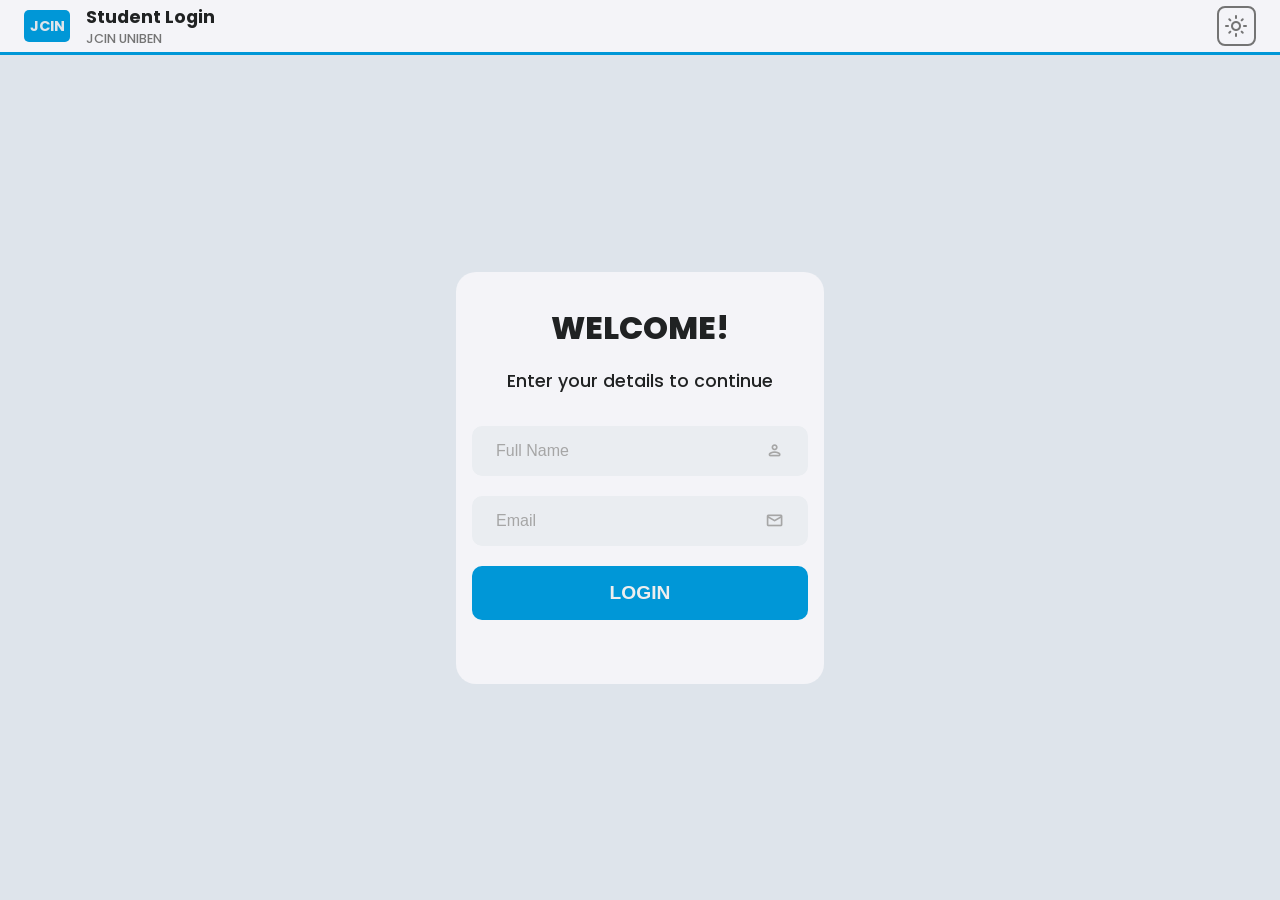
==== JCIN UNIBEN QUIZ/Student/index.html @ 9ebec568 "first upload" ====
<!DOCTYPE html>
<html lang="en">
<head>
    <meta charset="UTF-8">
    <meta name="viewport" content="width=device-width, initial-scale=1.0">

    <!-- Link to stylesheet -->
    <link rel="stylesheet" href="./style.css">

    <!-- Link to JS Scripts -->
    <script defer src="./login.js"></script>

    <!-- Link to Google Icons -->
    <link rel="stylesheet" href="https://fonts.googleapis.com/css2?family=Material+Symbols+Rounded" />
    <title>JCIN UNIBEN || STUDENT LOGIN</title>
</head>
<body class="login">
    <nav class="nav-bar">
        <div class="left">
            <span class="material-symbols-rounded menu">
                menu
            </span>
            <div class="logo">
                <h2>JCIN</h2>
            </div>

            <div class="txt">
                <h3>Student Login</h3>
                <h5>JCIN UNIBEN</h5>
            </div>
        </div>
        
        <div class="theme">
            <span class="material-symbols-rounded theme-icon">
                light_mode
            </span>
        </div>
    </nav>
    <div class="login-container">
        <div class="login-content">
            <a href="./test.html" class="quiz-link"></a>
            
            <h1>Welcome!</h1>
            <p>Enter your details to continue</p>

            <form action="#" class="login-form">
                <div class="input-box">
                    <input type="text" placeholder="Full Name" class="name">
                    <span class="material-symbols-rounded icon">
                        person
                    </span>
                    <div class="error">Invalid entery</div>
                </div>

                <div class="input-box">
                    <input type="text" placeholder="Email" class="email">
                    <span class=" material-symbols-rounded iconicon">
                        email
                    </span>
                    <div class="error"></div>
                </div>
                <button type="submit" class="btn" >LOGIN</button>
            </form>
        </div>
    </div>
</body>
</html>
---- JCIN UNIBEN QUIZ/Student/style.css ----
/* || FONTS */
@import url('https://fonts.googleapis.com/css2?family=Poppins:ital,wght@0,100;0,200;0,300;0,400;0,500;0,600;0,700;0,800;0,900;1,100;1,200;1,300;1,400;1,500;1,600;1,700;1,800;1,900&display=swap');

/* || CSS RESETS */
* {
    margin: 0;
    padding: 0;
    box-sizing: border-box;
    text-decoration: none;
    border: none;
    outline: none;
    list-style: none;
}

/* || VARIABLES */
:root {
    --COLOR-BG: #0b0c12;
    --COLOR-CONTAINER: #13171d;
    --COLOR-INPUT: #21262e;
    --COLOR-TXT: #EEE;
    --COLOR-FADE: #bababa;
    --COLOR-PLACEHOLDER: #a6a6a6;
    --COLOR-PRIMARY: #0097D7;
    --COLOR-DANGER: hsl(0, 86%, 54%);
    --COLOR-WARNING: #a39f29;

    --BOX-SHADOW: 0 0 20px 3px hsla(214, 7%, 79%, 0.15);
}

body.light-theme {
    --COLOR-BG: #dee4eb;
    --COLOR-CONTAINER: #f4f4f8;
    --COLOR-INPUT: #eaedf1;
    --COLOR-TXT: #202223;
    --COLOR-FADE: #747474;
    --COLOR-PLACEHOLDER: #a6a6a6;
}


/* || GENERAL STYLES */
body{
    font-family: 'Poppins', 'Segoe UI', Tahoma, Geneva, Verdana, sans-serif;
    background: var(--COLOR-BG);
    min-height: 100svh;
}

.white-space {
    white-space: nowrap;
}

.nav-bar {
    position: sticky;
    top: 0;
    width: 100%;
    height: 55px;
    background-color: var(--COLOR-CONTAINER);
    color: var(--COLOR-TXT);
    display: flex;
    justify-content: space-between;
    align-items: center;
    gap: 1rem;
    padding: .75rem 1.5rem;
    border-bottom: 3px solid var(--COLOR-PRIMARY);
}

.left {
    display: flex;
    justify-content: center;
    align-items: center;
    gap: 1rem;
}

.left > .menu{
    display: none;
    font-size: 1.75rem;
}

.left .logo h2{
    color: var(--COLOR-BG);
    font-size: .9rem;
    font-weight: 700;
    background: var(--COLOR-PRIMARY);
    border-radius: 5px;
    padding: .35rem;
}

.txt h3 {
    font-size: 1.1rem;
    font-weight: 700;
}

.txt h5 {
    font-size: .8rem;
    font-weight: 500;
    color: var(--COLOR-FADE);
}

.theme {
    justify-self: flex-end;
    display: flex;
    justify-content: center;
    align-items: center;
    padding: .35rem;
    border: 2px solid var(--COLOR-FADE);
    border-radius: 8px;
    cursor: pointer;
    color: var(--COLOR-FADE);
    font-size: 1.2rem;
    transition: .3s ease;
}

.theme:hover {
    color: var(--COLOR-TXT);
    border-color: var(--COLOR-TXT);
}

/* || STUDENT LOGIN PAGE */

.quiz-link {
    display: none;
}

/* .login {
    display: flex;
    justify-content: center;
    align-items: center;
    flex-direction: column;
} */

.login-container {
    display: flex;
    justify-content: center;
    align-items: center;
    width: 100%;
    min-height: calc(100svh - 55px)
}

.login-content {
    border-radius: 20px;
    background: var(--COLOR-CONTAINER);
    padding: 2rem 1rem;
    margin: 1rem;
    width: 23rem;
    color: var(--COLOR-TXT);
}

.login-content > h1 {
    font-size: 2rem;
    font-weight: 800;
    text-align: center;
    text-transform: uppercase;
}

.login-content > p {
    font-size: 1.1rem;
    font-weight: 500;
    text-align: center;
    margin-block: 1rem;
}

.login-form {
    margin-block: 2rem;
}

.input-box {
    margin-bottom: 1.25rem;
    position: relative;
}

.input-box input {
    width: 100%;
    background: var(--COLOR-INPUT);
    border-radius: 10px;
    padding: 1rem 2.5rem 1rem 1.5rem;
    font-size: 1rem;
    font-weight: 500;
    color: var(--COLOR-TXT);
}

.input-box input:focus-within {
    border: 2px solid var(--COLOR-PRIMARY);
}

.input-box > span {
    color: var(--COLOR-PLACEHOLDER);
    font-size: 1.2rem;
    font-weight: 500;
    position: absolute;
    top: 50%;
    right: 1.5rem;
    transform: translateY(-50%);
}

.input-box > .error {
    color: var(--COLOR-DANGER);
    font-size: .8rem;
    font-weight: 500;
    padding: 0.1rem 1.5rem;
    display: none;
}

.input-box.fail > .error {
    display: block;
}


.input-box input::placeholder {
    color: var(--COLOR-PLACEHOLDER);
}

.login-form .btn {
    text-align: center;
    width: 100%;
    padding: 1rem 1.5rem;
    background: var(--COLOR-PRIMARY);
    border-radius: 10px;
    color: #EEE;
    font-size: 1.2rem;
    font-weight: 600;
    cursor: pointer;
}

/* || QUIZ START TEST PROMPT  */
.prompt {
    display: flex;
    justify-content: center;
    align-items: center;
    flex-direction: column;
    width: min(42rem, calc(100% - 2rem));
    padding: clamp(1.25rem, 5vw, 2.5rem);
    margin: calc(55px + 2rem) auto 1rem;
    border-radius: 30px;
    /* border: 1px solid var(--COLOR-PRIMARY); */
    box-shadow: 0 0 10px 2px hsla(198, 100%, 42%, 0.25);
    color: var(--COLOR-TXT);
    background: var(--COLOR-CONTAINER);
}

.prompt.started {
    display: none;
}

.prompt > h1 {
    font-size: 1.75rem;
    font-weight: 800;
    text-align: center;
}

.prompt > .txt {
    font-size: 1.1rem;
    font-weight: 500;
    margin-block: 1rem 1.5rem;
    display: flex;
    justify-content: center;
    align-items: flex-start;
    gap: .5rem;
    flex-direction: column;
}

.prompt > .txt .candidate-name{
    color: var(--COLOR-PRIMARY);
    text-transform: uppercase;
    font-weight: 600;
}

.prompt > .start {
    margin: 0 auto;
    width: 180px;
    padding: .75rem 1.5rem;
    background: var(--COLOR-PRIMARY);
    border-radius: 10px;
    color: #EEE;
    font-size: 1.1rem;
    font-weight: 600;
    cursor: pointer;
}

/* || MAIN SECTION  */
.main-test {
    width: min(80%, calc(100% - 1rem));
    margin: calc(2rem + 60px) auto 1.5rem;
    color: var(--COLOR-TXT);
    display: none;
}

.main-test.started {
    display: block;
}

.candidate-details {
    font-size: 1rem;
    font-weight: 600;
}

/* || TIMER */
.timer {
    border-radius: 10px;
    color: #EEE;
    font-size: 2rem;
    font-weight: 800;
    box-shadow: 0 0 10px 2px hsla(198, 100%, 42%, 0.25);
    color: var(--COLOR-TXT);
    background: var(--COLOR-CONTAINER);
    text-align: center;

    width: 180px;
    height: 60px;
    display: flex;
    justify-content: center;
    align-items: center;
    position: fixed;
    top: calc(55px + 1rem);
    right: 2rem;
}

.timer.low-time {
    box-shadow: 0 0 10px 2px hsla(0, 62%, 47%, 0.25);
    color: var(--COLOR-DANGER);
    animation: pulse 1s infinite ease-in-out;
}

@keyframes pulse {
    0% {
        transform: scale(1);
        box-shadow: 0 0 10px 2px hsla(0, 62%, 47%, 0.25);
    }
    60% {
        transform: scale(1.05);
        box-shadow: none;
    }
    100% {
        transform: scale(1);
        box-shadow: 0 0 10px 2px hsla(0, 86%, 54%, 0.35);
    }
}

/* || TEST QUESTIONS */
.questions {
    display: flex;
    justify-content: center;
    align-items: center;
    gap: 2.5rem;
    flex-direction: column;
    text-align: left;
    width: 100%;
    margin-block: 2rem 1rem;
}

.question {
    width: min(43rem, 100%);
    background: var(--COLOR-CONTAINER);
    padding: 1.75rem 2rem;
    border-radius: 20px;
    box-shadow: var(--BOX-SHADOW);
}

.question > p {
    font-size: 1.2rem;
    font-weight: 700;
    margin-bottom: 1rem;
}

.the-options {
    display: flex;
    flex-direction: column;
    justify-content: center;
    align-items: flex-start;
    gap: 1rem;
    margin-left: 1rem;

    font-size: 1rem;
    font-weight: 400;
}

.option {
    cursor: pointer;
    background: var(--COLOR-INPUT);
    border-radius: 10px;
    padding: .75rem 1rem;
    width: 100%;
    transition: .3s ease;
}

.option.clicked {
    border: 2px solid var(--COLOR-PRIMARY);
}

.questions > button {
    text-align: center;
    width: 200px;
    padding: 1rem 1.5rem;
    background: var(--COLOR-PRIMARY);
    border-radius: 15px;
    color: #EEE;
    font-size: 1.2rem;
    font-weight: 600;
    cursor: pointer;
}

.to-result {
    display: none;
}

/* || RESULT PAGE */
.main-result {
    width: min(80%, calc(100% - 1rem));
    margin: 0 auto;
    color: var(--COLOR-TXT);
    display: flex;
    justify-content: center;
    align-items: center;
    min-height: calc(100svh - 55px);
}

.result-container {
    display: grid;
    width: min(43rem, 100%);
    min-height: 20rem;
    height: auto;
    margin-block: 1rem;
    grid-template-columns: minmax(0, 1fr) minmax(0, 1fr);
    background: var(--COLOR-CONTAINER);
    border-radius: 15px;
    box-shadow: var(--BOX-SHADOW);
    overflow: hidden;
}

.result-container .left {
    display: flex;
    justify-content: center;
    align-items: center;
    padding: 1.5rem;
    background: var(--COLOR-PRIMARY);
    border-top-right-radius: 70px;
    border-bottom-right-radius: 70px;
}

.percentage-score {
    text-align: center;
    height: 13rem;
    width: 13rem;
    padding: 1rem;
    border-radius: 50%;
    box-shadow: 0 0 20px 3px hsla(214, 7%, 79%, 0.5);
    display: flex;
    justify-content: center;
    align-items: center;
    font-size: 4rem;
    font-weight: 800;
    color: #EEE;
}

.result-container .right {
    padding: 1.5rem;
    display: flex;
    justify-content: center;
    align-items: flex-start;
    flex-direction: column;
}

.result-container .right > h3{
    font-size: 1.75rem;
    font-weight: 700;
    margin-bottom: 1rem;
}

.result-container .right > .candidate-details p{
    margin-bottom: .5rem;
    font-size: 1.2rem;
    font-weight: 600;
    color: var(--COLOR-PRIMARY);
}

.result-container .right > .candidate-details p span{
    color: var(--COLOR-TXT);
}

.result-container .candidate-details .white-space {
    white-space: normal;
    overflow-wrap: anywhere;
}

.result-container .right > .result-breakdown li{
    margin-bottom: .7rem;
    font-size: 1.2rem;
    font-weight: 500;
}

/* || MEDIA QUARIES */
@media screen and (max-width: 815px) {
        
    .result-container {
        display: grid;
        width: min(43rem, 100%);
        grid-template-columns: minmax(0, 1fr);
    }

    .result-container .left {
        border-top-right-radius: 0;
        border-bottom-left-radius: 70px;
    }
}
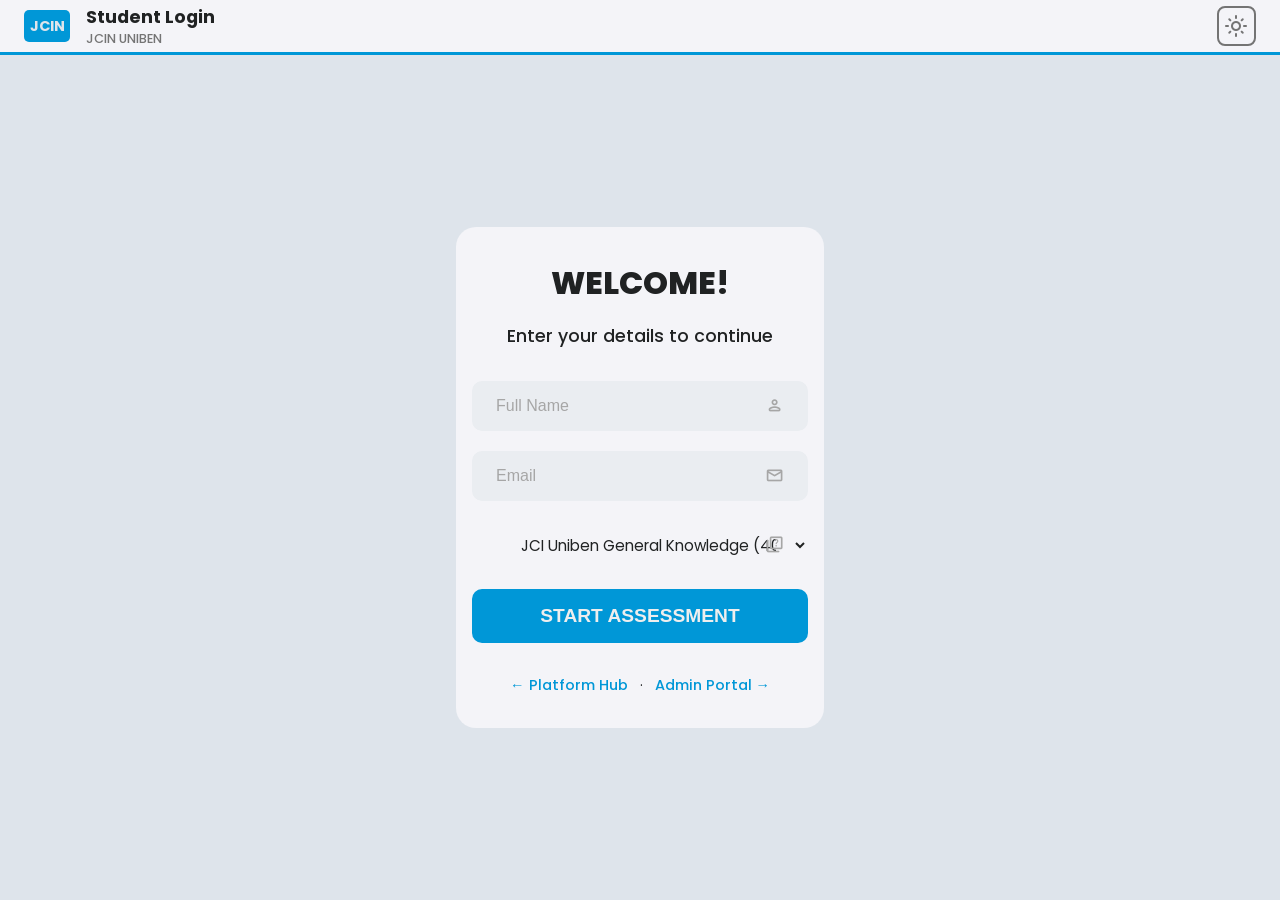
==== commit 149729cb: "from antigravity" ====
--- a/JCIN UNIBEN QUIZ/Student/index.html
+++ b/JCIN UNIBEN QUIZ/Student/index.html
@@ -59,8 +59,24 @@
                     </span>
                     <div class="error"></div>
                 </div>
-                <button type="submit" class="btn" >LOGIN</button>
+
+                <div class="input-box quiz-select-container">
+                    <select class="quiz-select" id="quizSelect" aria-label="Select Quiz">
+                        <option value="default">JCI Uniben General Knowledge</option>
+                    </select>
+                    <span class="material-symbols-rounded icon">
+                        quiz
+                    </span>
+                </div>
+
+                <button type="submit" class="btn">START ASSESSMENT</button>
             </form>
+
+            <div class="portal-links">
+                <a href="../../index.html">← Platform Hub</a>
+                <span>·</span>
+                <a href="../../admin/index.html">Admin Portal →</a>
+            </div>
         </div>
     </div>
 </body>
--- a/JCIN UNIBEN QUIZ/Student/style.css
+++ b/JCIN UNIBEN QUIZ/Student/style.css
@@ -499,4 +499,179 @@
         border-top-right-radius: 0;
         border-bottom-left-radius: 70px;
     }
-}+}
+
+/* || ENHANCED PLATFORM CONNECTIVITY STYLES */
+.quiz-select-container {
+    margin-top: 0.5rem;
+    width: 100%;
+}
+
+.quiz-select {
+    width: 100%;
+    height: 100%;
+    background: transparent;
+    color: var(--COLOR-TXT);
+    font-size: 0.95rem;
+    font-family: inherit;
+    padding: 0.8rem 1rem 0.8rem 2.8rem;
+    border-radius: 25px;
+    cursor: pointer;
+}
+
+.quiz-select option {
+    background: var(--COLOR-CONTAINER);
+    color: var(--COLOR-TXT);
+}
+
+.portal-links {
+    margin-top: 1.5rem;
+    text-align: center;
+    font-size: 0.9rem;
+    display: flex;
+    justify-content: center;
+    align-items: center;
+    gap: 0.75rem;
+}
+
+.portal-links a {
+    color: var(--COLOR-PRIMARY);
+    font-weight: 500;
+    transition: opacity 0.2s;
+}
+
+.portal-links a:hover {
+    text-decoration: underline;
+}
+
+.portal-badge {
+    display: inline-flex;
+    align-items: center;
+    gap: 0.4rem;
+    background: rgba(0, 151, 215, 0.15);
+    color: var(--COLOR-PRIMARY);
+    padding: 0.35rem 0.8rem;
+    border-radius: 20px;
+    font-size: 0.85rem;
+    font-weight: 600;
+    margin-bottom: 0.75rem;
+}
+
+.result-actions {
+    display: flex;
+    flex-wrap: wrap;
+    gap: 0.75rem;
+    margin-top: 1.5rem;
+    width: 100%;
+}
+
+.result-btn {
+    display: inline-flex;
+    align-items: center;
+    justify-content: center;
+    gap: 0.5rem;
+    padding: 0.7rem 1.25rem;
+    border-radius: 25px;
+    font-size: 0.95rem;
+    font-weight: 600;
+    cursor: pointer;
+    text-decoration: none;
+    transition: all 0.2s;
+    font-family: inherit;
+}
+
+.result-btn--primary {
+    background: var(--COLOR-PRIMARY);
+    color: #FFF;
+}
+
+.result-btn--primary:hover {
+    opacity: 0.9;
+    transform: translateY(-1px);
+}
+
+.result-btn--secondary {
+    background: var(--COLOR-INPUT);
+    color: var(--COLOR-TXT);
+    border: 1px solid var(--COLOR-FADE);
+}
+
+.result-btn--secondary:hover {
+    background: rgba(255, 255, 255, 0.08);
+}
+
+.review-section {
+    width: min(55rem, 95%);
+    margin: 2.5rem auto;
+    background: var(--COLOR-CONTAINER);
+    border-radius: 16px;
+    padding: 1.75rem;
+    box-shadow: var(--BOX-SHADOW);
+    color: var(--COLOR-TXT);
+}
+
+.review-section h3 {
+    font-size: 1.4rem;
+    font-weight: 700;
+    margin-bottom: 1.25rem;
+    display: flex;
+    align-items: center;
+    justify-content: space-between;
+}
+
+.review-card {
+    background: var(--COLOR-INPUT);
+    border-radius: 12px;
+    padding: 1.25rem;
+    margin-bottom: 1rem;
+    border-left: 5px solid var(--COLOR-FADE);
+}
+
+.review-card.correct {
+    border-left-color: #22c55e;
+}
+
+.review-card.incorrect {
+    border-left-color: var(--COLOR-DANGER);
+}
+
+.review-card__header {
+    display: flex;
+    justify-content: space-between;
+    align-items: flex-start;
+    gap: 1rem;
+    margin-bottom: 0.6rem;
+}
+
+.review-card__title {
+    font-weight: 600;
+    font-size: 1.05rem;
+}
+
+.review-card__status {
+    font-size: 0.85rem;
+    font-weight: 700;
+    padding: 0.2rem 0.6rem;
+    border-radius: 12px;
+    white-space: nowrap;
+}
+
+.review-card.correct .review-card__status {
+    background: rgba(34, 197, 94, 0.2);
+    color: #22c55e;
+}
+
+.review-card.incorrect .review-card__status {
+    background: rgba(239, 68, 68, 0.2);
+    color: var(--COLOR-DANGER);
+}
+
+.review-card__detail {
+    font-size: 0.95rem;
+    color: var(--COLOR-FADE);
+    margin-top: 0.4rem;
+}
+
+.review-card__detail strong {
+    color: var(--COLOR-TXT);
+}
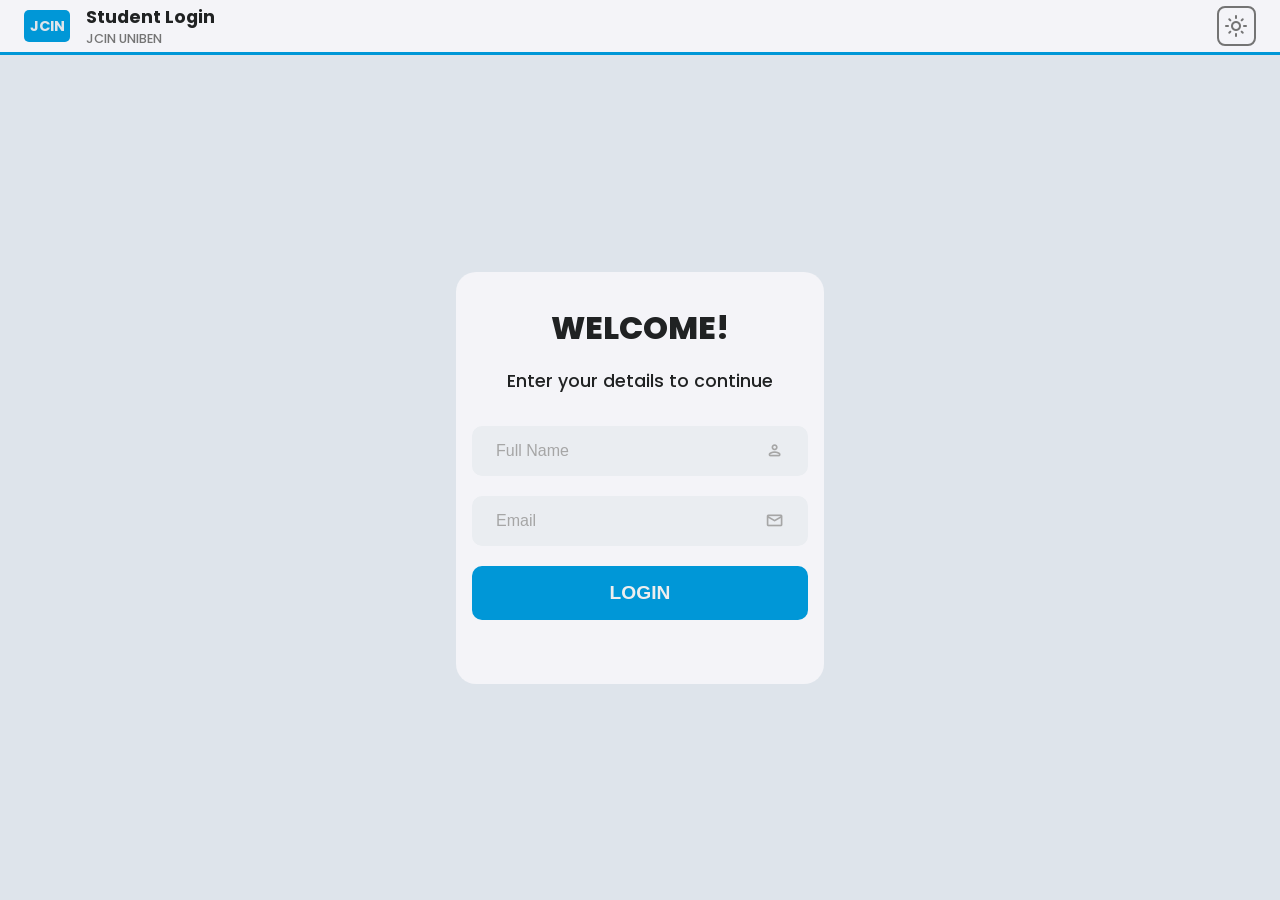
==== commit 311d1dc4: "connect to supabase" ====
--- a/JCIN UNIBEN QUIZ/Student/index.html
+++ b/JCIN UNIBEN QUIZ/Student/index.html
@@ -59,24 +59,8 @@
                     </span>
                     <div class="error"></div>
                 </div>
-
-                <div class="input-box quiz-select-container">
-                    <select class="quiz-select" id="quizSelect" aria-label="Select Quiz">
-                        <option value="default">JCI Uniben General Knowledge</option>
-                    </select>
-                    <span class="material-symbols-rounded icon">
-                        quiz
-                    </span>
-                </div>
-
-                <button type="submit" class="btn">START ASSESSMENT</button>
+                <button type="submit" class="btn" >LOGIN</button>
             </form>
-
-            <div class="portal-links">
-                <a href="../../index.html">← Platform Hub</a>
-                <span>·</span>
-                <a href="../../admin/index.html">Admin Portal →</a>
-            </div>
         </div>
     </div>
 </body>
--- a/JCIN UNIBEN QUIZ/Student/style.css
+++ b/JCIN UNIBEN QUIZ/Student/style.css
@@ -499,179 +499,4 @@
         border-top-right-radius: 0;
         border-bottom-left-radius: 70px;
     }
-}
-
-/* || ENHANCED PLATFORM CONNECTIVITY STYLES */
-.quiz-select-container {
-    margin-top: 0.5rem;
-    width: 100%;
-}
-
-.quiz-select {
-    width: 100%;
-    height: 100%;
-    background: transparent;
-    color: var(--COLOR-TXT);
-    font-size: 0.95rem;
-    font-family: inherit;
-    padding: 0.8rem 1rem 0.8rem 2.8rem;
-    border-radius: 25px;
-    cursor: pointer;
-}
-
-.quiz-select option {
-    background: var(--COLOR-CONTAINER);
-    color: var(--COLOR-TXT);
-}
-
-.portal-links {
-    margin-top: 1.5rem;
-    text-align: center;
-    font-size: 0.9rem;
-    display: flex;
-    justify-content: center;
-    align-items: center;
-    gap: 0.75rem;
-}
-
-.portal-links a {
-    color: var(--COLOR-PRIMARY);
-    font-weight: 500;
-    transition: opacity 0.2s;
-}
-
-.portal-links a:hover {
-    text-decoration: underline;
-}
-
-.portal-badge {
-    display: inline-flex;
-    align-items: center;
-    gap: 0.4rem;
-    background: rgba(0, 151, 215, 0.15);
-    color: var(--COLOR-PRIMARY);
-    padding: 0.35rem 0.8rem;
-    border-radius: 20px;
-    font-size: 0.85rem;
-    font-weight: 600;
-    margin-bottom: 0.75rem;
-}
-
-.result-actions {
-    display: flex;
-    flex-wrap: wrap;
-    gap: 0.75rem;
-    margin-top: 1.5rem;
-    width: 100%;
-}
-
-.result-btn {
-    display: inline-flex;
-    align-items: center;
-    justify-content: center;
-    gap: 0.5rem;
-    padding: 0.7rem 1.25rem;
-    border-radius: 25px;
-    font-size: 0.95rem;
-    font-weight: 600;
-    cursor: pointer;
-    text-decoration: none;
-    transition: all 0.2s;
-    font-family: inherit;
-}
-
-.result-btn--primary {
-    background: var(--COLOR-PRIMARY);
-    color: #FFF;
-}
-
-.result-btn--primary:hover {
-    opacity: 0.9;
-    transform: translateY(-1px);
-}
-
-.result-btn--secondary {
-    background: var(--COLOR-INPUT);
-    color: var(--COLOR-TXT);
-    border: 1px solid var(--COLOR-FADE);
-}
-
-.result-btn--secondary:hover {
-    background: rgba(255, 255, 255, 0.08);
-}
-
-.review-section {
-    width: min(55rem, 95%);
-    margin: 2.5rem auto;
-    background: var(--COLOR-CONTAINER);
-    border-radius: 16px;
-    padding: 1.75rem;
-    box-shadow: var(--BOX-SHADOW);
-    color: var(--COLOR-TXT);
-}
-
-.review-section h3 {
-    font-size: 1.4rem;
-    font-weight: 700;
-    margin-bottom: 1.25rem;
-    display: flex;
-    align-items: center;
-    justify-content: space-between;
-}
-
-.review-card {
-    background: var(--COLOR-INPUT);
-    border-radius: 12px;
-    padding: 1.25rem;
-    margin-bottom: 1rem;
-    border-left: 5px solid var(--COLOR-FADE);
-}
-
-.review-card.correct {
-    border-left-color: #22c55e;
-}
-
-.review-card.incorrect {
-    border-left-color: var(--COLOR-DANGER);
-}
-
-.review-card__header {
-    display: flex;
-    justify-content: space-between;
-    align-items: flex-start;
-    gap: 1rem;
-    margin-bottom: 0.6rem;
-}
-
-.review-card__title {
-    font-weight: 600;
-    font-size: 1.05rem;
-}
-
-.review-card__status {
-    font-size: 0.85rem;
-    font-weight: 700;
-    padding: 0.2rem 0.6rem;
-    border-radius: 12px;
-    white-space: nowrap;
-}
-
-.review-card.correct .review-card__status {
-    background: rgba(34, 197, 94, 0.2);
-    color: #22c55e;
-}
-
-.review-card.incorrect .review-card__status {
-    background: rgba(239, 68, 68, 0.2);
-    color: var(--COLOR-DANGER);
-}
-
-.review-card__detail {
-    font-size: 0.95rem;
-    color: var(--COLOR-FADE);
-    margin-top: 0.4rem;
-}
-
-.review-card__detail strong {
-    color: var(--COLOR-TXT);
-}
+}
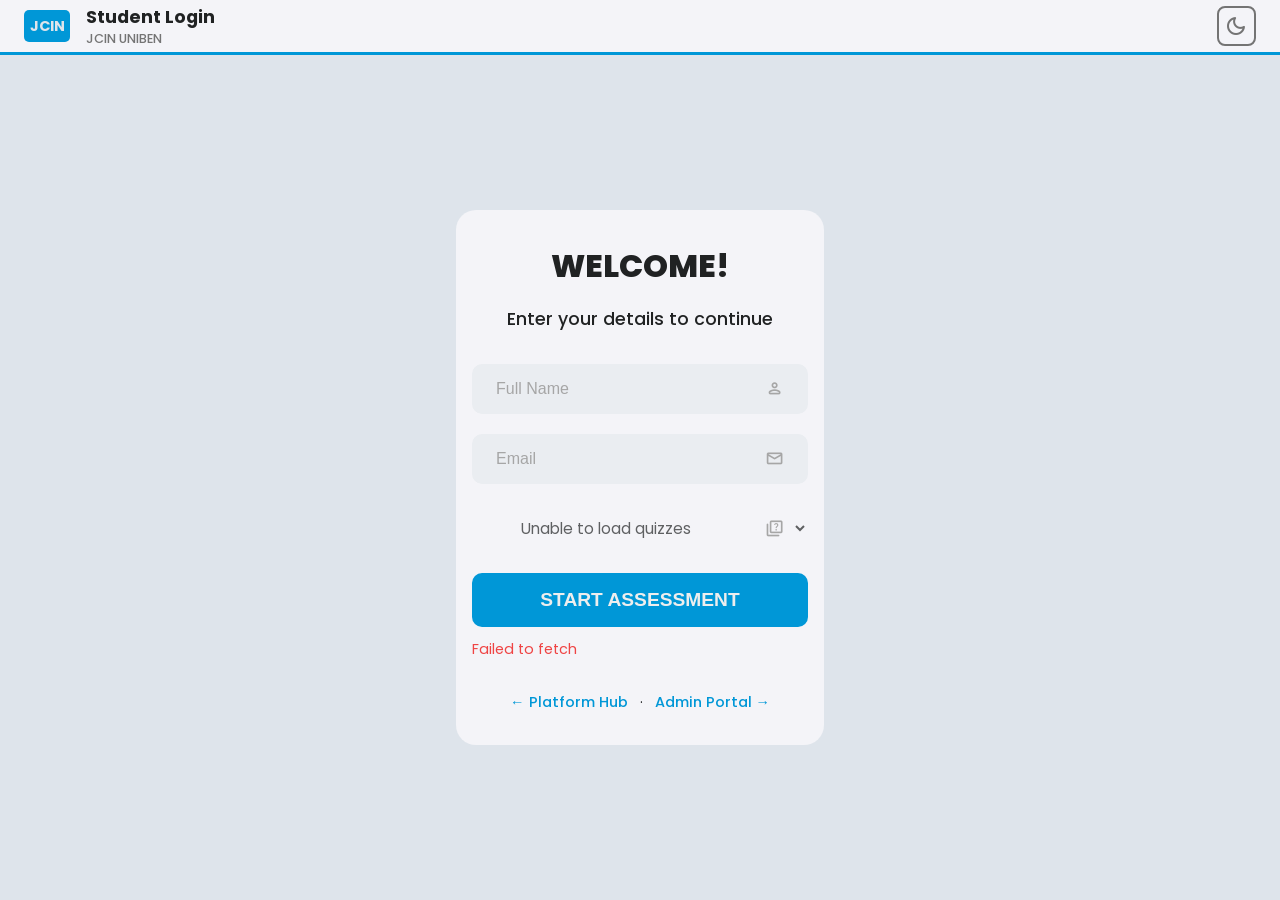
==== commit 1de068bd: "connect supabase" ====
--- a/JCIN UNIBEN QUIZ/Student/index.html
+++ b/JCIN UNIBEN QUIZ/Student/index.html
@@ -8,7 +8,7 @@
     <link rel="stylesheet" href="./style.css">
 
     <!-- Link to JS Scripts -->
-    <script defer src="./login.js"></script>
+    <script type="module" src="./login.js"></script>
 
     <!-- Link to Google Icons -->
     <link rel="stylesheet" href="https://fonts.googleapis.com/css2?family=Material+Symbols+Rounded" />
@@ -59,8 +59,24 @@
                     </span>
                     <div class="error"></div>
                 </div>
-                <button type="submit" class="btn" >LOGIN</button>
+
+                <div class="input-box quiz-select-container">
+                    <select class="quiz-select" id="quizSelect" aria-label="Select Quiz">
+                        <option value="default">JCI Uniben General Knowledge</option>
+                    </select>
+                    <span class="material-symbols-rounded icon">
+                        quiz
+                    </span>
+                </div>
+
+                <button type="submit" class="btn">START ASSESSMENT</button>
             </form>
+
+            <div class="portal-links">
+                <a href="../../index.html">← Platform Hub</a>
+                <span>·</span>
+                <a href="../../admin/index.html">Admin Portal →</a>
+            </div>
         </div>
     </div>
 </body>
--- a/JCIN UNIBEN QUIZ/Student/style.css
+++ b/JCIN UNIBEN QUIZ/Student/style.css
@@ -499,4 +499,179 @@
         border-top-right-radius: 0;
         border-bottom-left-radius: 70px;
     }
-}+}
+
+/* || ENHANCED PLATFORM CONNECTIVITY STYLES */
+.quiz-select-container {
+    margin-top: 0.5rem;
+    width: 100%;
+}
+
+.quiz-select {
+    width: 100%;
+    height: 100%;
+    background: transparent;
+    color: var(--COLOR-TXT);
+    font-size: 0.95rem;
+    font-family: inherit;
+    padding: 0.8rem 1rem 0.8rem 2.8rem;
+    border-radius: 25px;
+    cursor: pointer;
+}
+
+.quiz-select option {
+    background: var(--COLOR-CONTAINER);
+    color: var(--COLOR-TXT);
+}
+
+.portal-links {
+    margin-top: 1.5rem;
+    text-align: center;
+    font-size: 0.9rem;
+    display: flex;
+    justify-content: center;
+    align-items: center;
+    gap: 0.75rem;
+}
+
+.portal-links a {
+    color: var(--COLOR-PRIMARY);
+    font-weight: 500;
+    transition: opacity 0.2s;
+}
+
+.portal-links a:hover {
+    text-decoration: underline;
+}
+
+.portal-badge {
+    display: inline-flex;
+    align-items: center;
+    gap: 0.4rem;
+    background: rgba(0, 151, 215, 0.15);
+    color: var(--COLOR-PRIMARY);
+    padding: 0.35rem 0.8rem;
+    border-radius: 20px;
+    font-size: 0.85rem;
+    font-weight: 600;
+    margin-bottom: 0.75rem;
+}
+
+.result-actions {
+    display: flex;
+    flex-wrap: wrap;
+    gap: 0.75rem;
+    margin-top: 1.5rem;
+    width: 100%;
+}
+
+.result-btn {
+    display: inline-flex;
+    align-items: center;
+    justify-content: center;
+    gap: 0.5rem;
+    padding: 0.7rem 1.25rem;
+    border-radius: 25px;
+    font-size: 0.95rem;
+    font-weight: 600;
+    cursor: pointer;
+    text-decoration: none;
+    transition: all 0.2s;
+    font-family: inherit;
+}
+
+.result-btn--primary {
+    background: var(--COLOR-PRIMARY);
+    color: #FFF;
+}
+
+.result-btn--primary:hover {
+    opacity: 0.9;
+    transform: translateY(-1px);
+}
+
+.result-btn--secondary {
+    background: var(--COLOR-INPUT);
+    color: var(--COLOR-TXT);
+    border: 1px solid var(--COLOR-FADE);
+}
+
+.result-btn--secondary:hover {
+    background: rgba(255, 255, 255, 0.08);
+}
+
+.review-section {
+    width: min(55rem, 95%);
+    margin: 2.5rem auto;
+    background: var(--COLOR-CONTAINER);
+    border-radius: 16px;
+    padding: 1.75rem;
+    box-shadow: var(--BOX-SHADOW);
+    color: var(--COLOR-TXT);
+}
+
+.review-section h3 {
+    font-size: 1.4rem;
+    font-weight: 700;
+    margin-bottom: 1.25rem;
+    display: flex;
+    align-items: center;
+    justify-content: space-between;
+}
+
+.review-card {
+    background: var(--COLOR-INPUT);
+    border-radius: 12px;
+    padding: 1.25rem;
+    margin-bottom: 1rem;
+    border-left: 5px solid var(--COLOR-FADE);
+}
+
+.review-card.correct {
+    border-left-color: #22c55e;
+}
+
+.review-card.incorrect {
+    border-left-color: var(--COLOR-DANGER);
+}
+
+.review-card__header {
+    display: flex;
+    justify-content: space-between;
+    align-items: flex-start;
+    gap: 1rem;
+    margin-bottom: 0.6rem;
+}
+
+.review-card__title {
+    font-weight: 600;
+    font-size: 1.05rem;
+}
+
+.review-card__status {
+    font-size: 0.85rem;
+    font-weight: 700;
+    padding: 0.2rem 0.6rem;
+    border-radius: 12px;
+    white-space: nowrap;
+}
+
+.review-card.correct .review-card__status {
+    background: rgba(34, 197, 94, 0.2);
+    color: #22c55e;
+}
+
+.review-card.incorrect .review-card__status {
+    background: rgba(239, 68, 68, 0.2);
+    color: var(--COLOR-DANGER);
+}
+
+.review-card__detail {
+    font-size: 0.95rem;
+    color: var(--COLOR-FADE);
+    margin-top: 0.4rem;
+}
+
+.review-card__detail strong {
+    color: var(--COLOR-TXT);
+}
